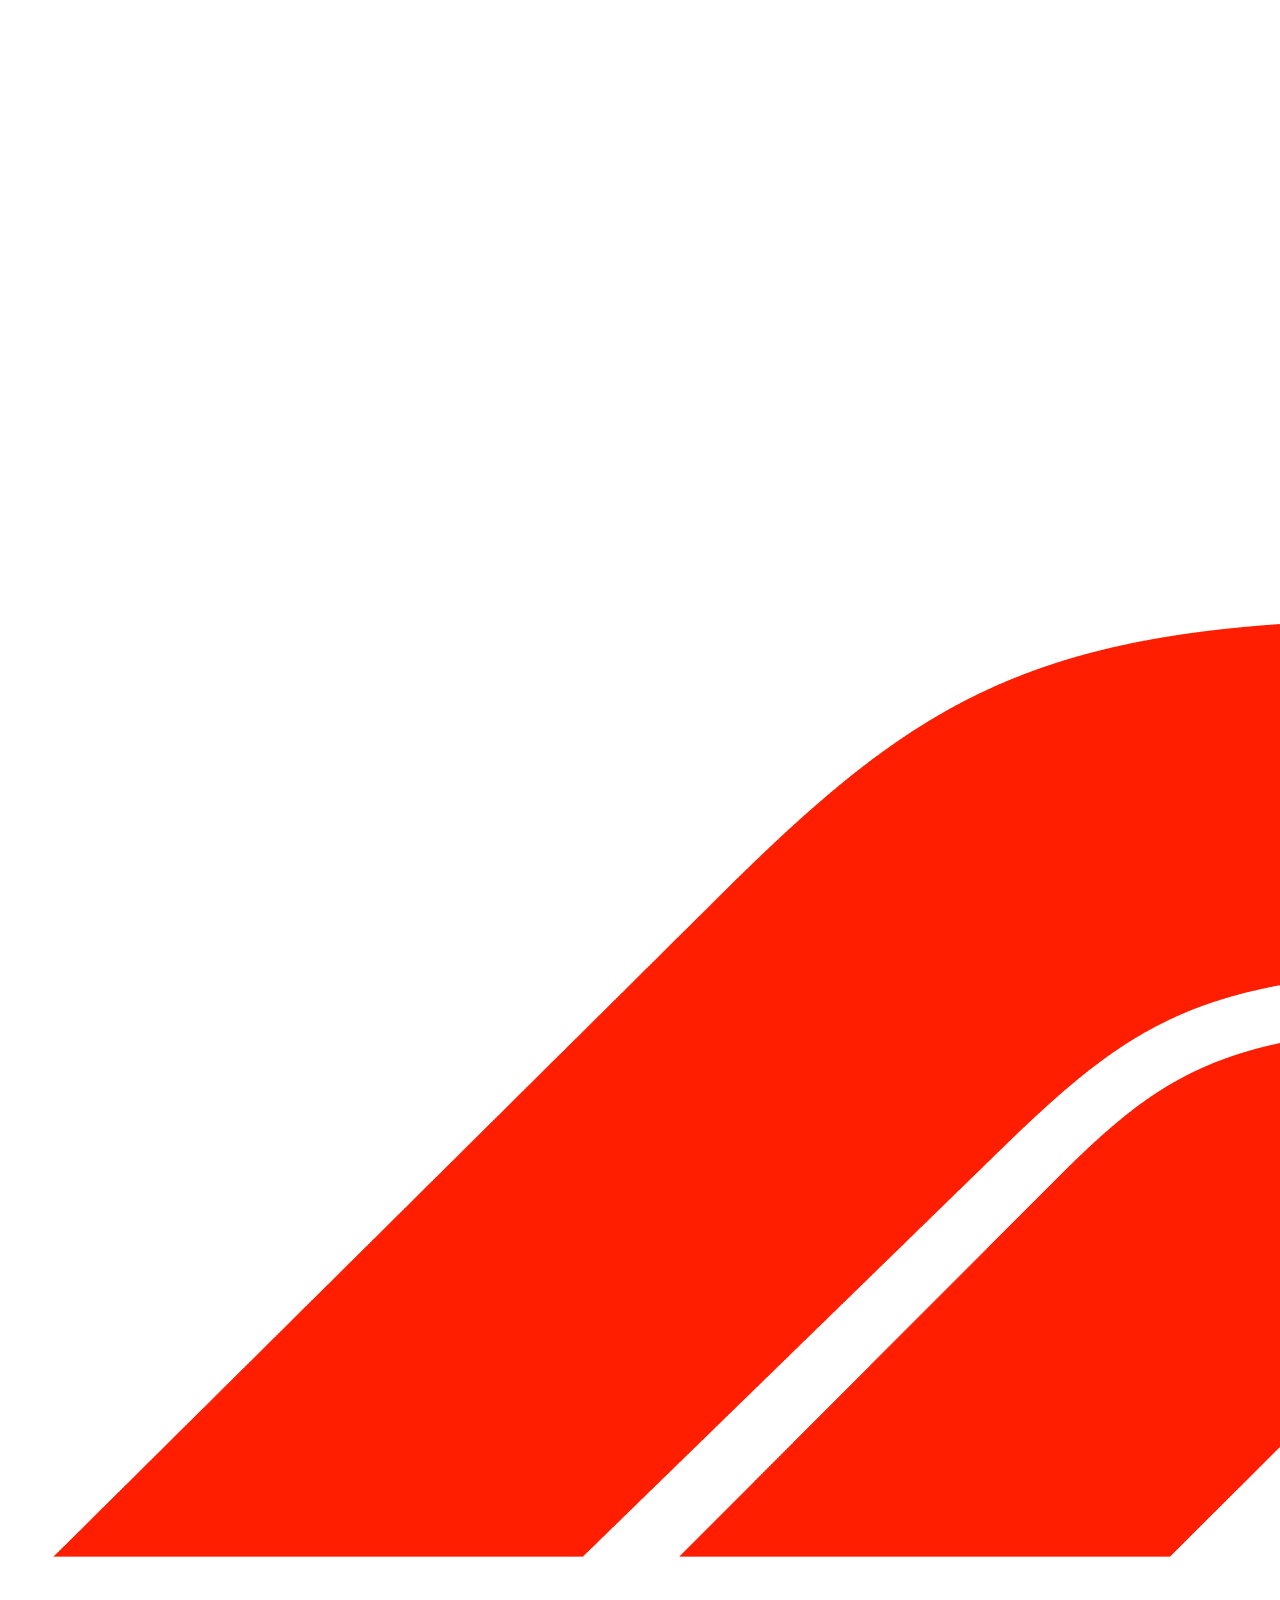
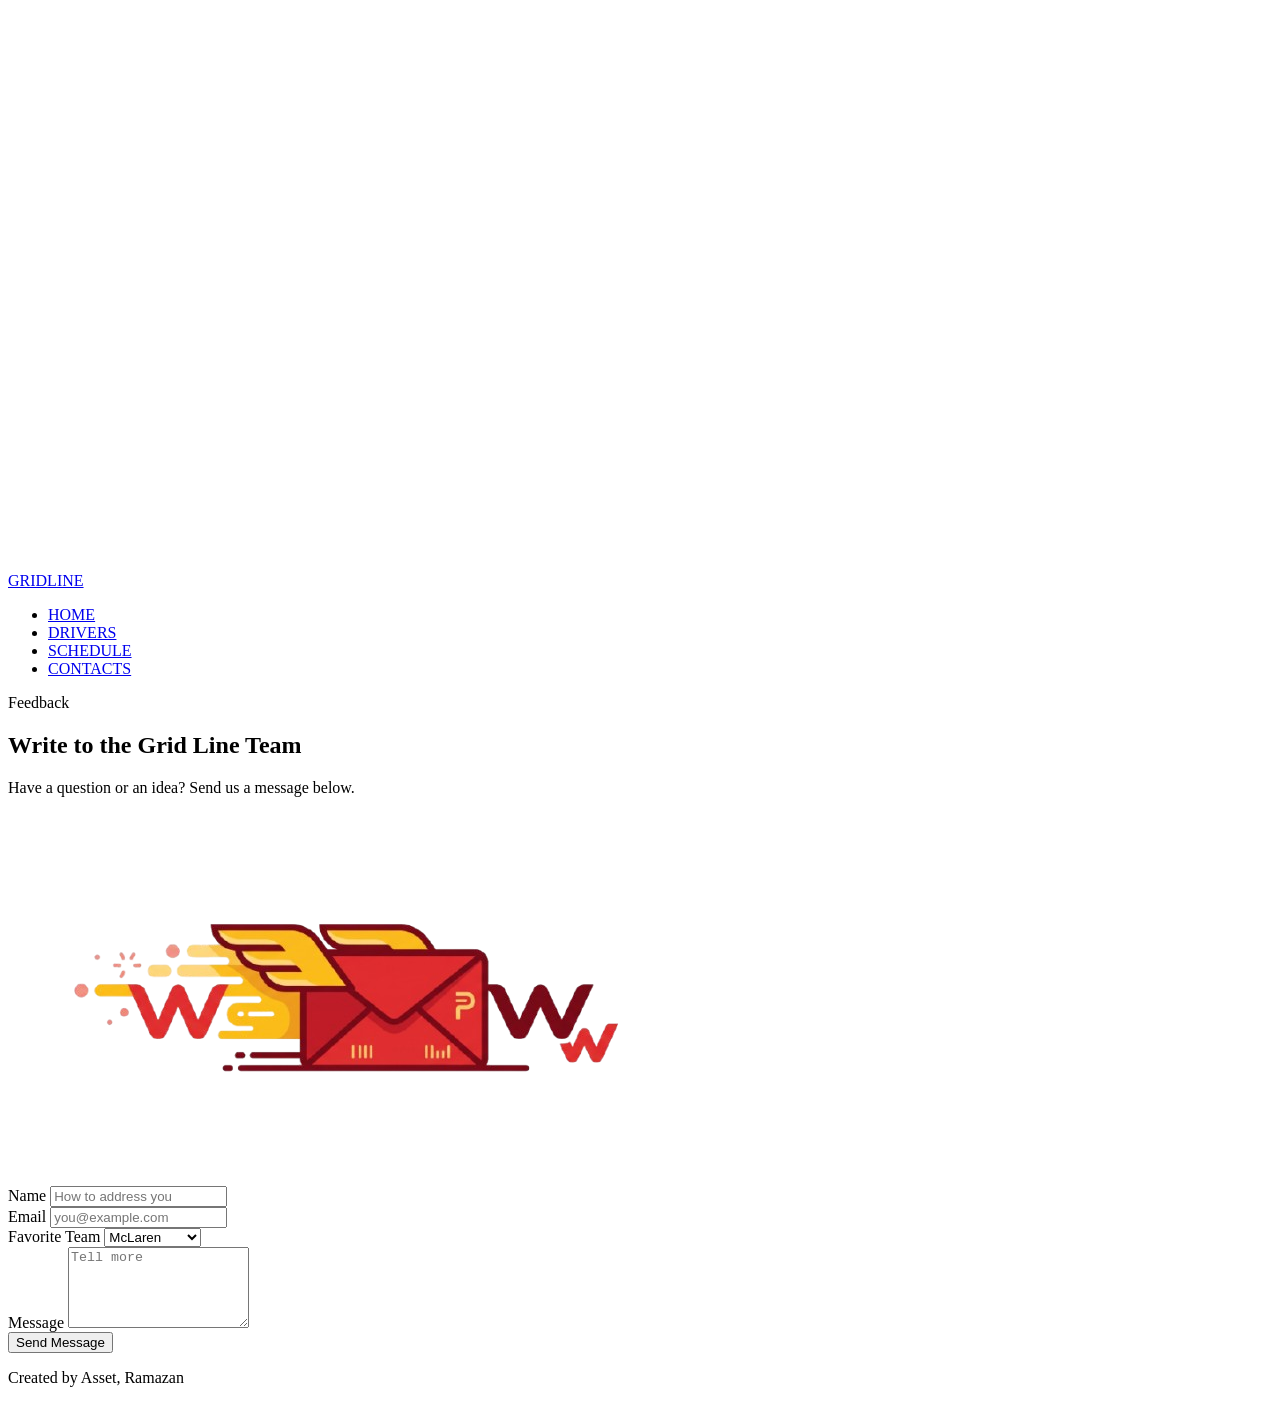
==== Contacts.html @ d6227133 "Assignment2" ====
<!DOCTYPE html>
<html lang="ru">
<head>
  <meta charset="UTF-8">
  <meta name="viewport" content="width=device-width, initial-scale=1.0">
  <title>Contacts</title>
  <link rel="stylesheet" href="style.css">
</head>
<body>

  <header id="main-header">
    <div class="header-inner">
      <a href="index.html" class="logo">
        <img src="Images/F1.png" alt="Grid Line Logo" class="logo-image">
        <span class="logo-text">GRID<span class="logo-accent">LINE</span></span>
      </a>

      <nav class="nav-menu" id="primaryNav">
        <ul>
          <li><a href="index.html">HOME</a></li>
          <li><a href="drivers.html">DRIVERS</a></li>
          <li><a href="schedule.html">SCHEDULE</a></li>
          <li><a href="contacts.html" class="active">CONTACTS</a></li>
        </ul>
      </nav>
    </div>
  </header>

  <main>
    <section class="page-intro">
      <div class="intro-text">
      <p class="hero-eyebrow">Feedback</p>
      <h1>Write to the Grid Line Team</h1>
      <p class="hero-sub">Have a question or an idea? Send us a message below.</p>
      </div>
      <img src="Images/post.png" class="poster-icon">
    </section>

    <section class="form-section">
      <form id="contact-form" action="#" method="post">

        <div class="form-row">
          <label for="name">Name</label>
          <input type="text" id="name" name="name" placeholder="How to address you" required>
        </div>

        <div class="form-row">
          <label for="email">Email</label>
          <input type="email" id="email" name="email" placeholder="you@example.com" required>
        </div>

        <div class="form-row">
          <label for="team">Favorite Team</label>
          <select id="team" name="team">
            <option value="mclaren">McLaren</option>
            <option value="ferrari">Ferrari</option>
            <option value="mercedes">Mercedes</option>
            <option value="redbull">Red Bull</option>
            <option value="astonmartin">Aston Martin</option>
            <option value="cadillac">Cadillac</option>
            <option value="other">Other</option>
          </select>
        </div>
        <div class="form-row">
          <label for="message">Message</label>
          <textarea id="message" name="message" rows="5" placeholder="Tell more" required></textarea>
        </div>

        <button type="submit" class="btn-primary">Send Message</button>
      </form>
    </section>
  </main>

  <footer>
    <p>Created by Asset, Ramazan</p>
  </footer>
</body>
</html>
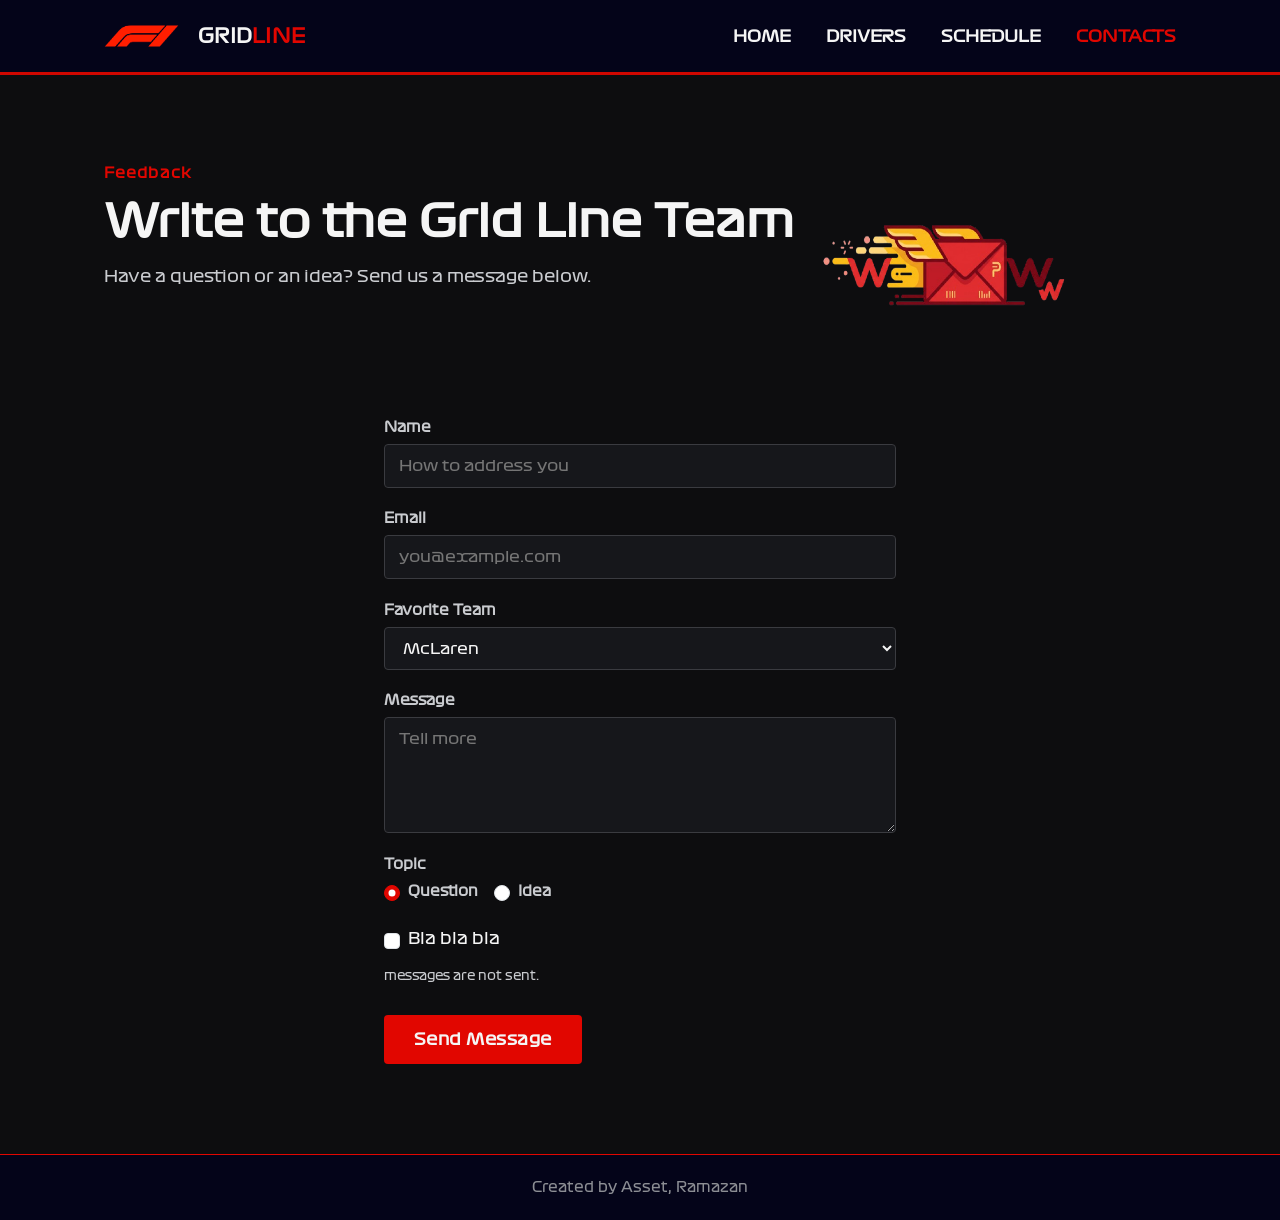
==== commit b5526f74: "Add responsive layout and Bootstrap components" ====
--- a/Contacts.html
+++ b/Contacts.html
@@ -1,57 +1,61 @@
 <!DOCTYPE html>
-<html lang="ru">
+<html lang="en">
 <head>
   <meta charset="UTF-8">
   <meta name="viewport" content="width=device-width, initial-scale=1.0">
   <title>Contacts</title>
-  <link rel="stylesheet" href="style.css">
+  <link rel="stylesheet" href="vendor/bootstrap.min.css">
+  <link rel="stylesheet" href="Style.css">
+  <script src="vendor/bootstrap.bundle.min.js" defer></script>
 </head>
 <body>
 
   <header id="main-header">
-    <div class="header-inner">
-      <a href="index.html" class="logo">
-        <img src="Images/F1.png" alt="Grid Line Logo" class="logo-image">
-        <span class="logo-text">GRID<span class="logo-accent">LINE</span></span>
-      </a>
-
-      <nav class="nav-menu" id="primaryNav">
-        <ul>
-          <li><a href="index.html">HOME</a></li>
-          <li><a href="drivers.html">DRIVERS</a></li>
-          <li><a href="schedule.html">SCHEDULE</a></li>
-          <li><a href="contacts.html" class="active">CONTACTS</a></li>
-        </ul>
-      </nav>
-    </div>
+    <nav class="navbar navbar-expand-lg navbar-dark p-0" aria-label="Main navigation">
+      <div class="header-inner container-fluid">
+        <a href="index.html" class="logo">
+          <img src="Images/F1.png" alt="Grid Line Logo" class="logo-image">
+          <span class="logo-text">GRID<span class="logo-accent">LINE</span></span>
+        </a>
+        <button class="navbar-toggler" type="button" data-bs-toggle="collapse" data-bs-target="#primaryNav" aria-controls="primaryNav" aria-expanded="false" aria-label="Toggle navigation"><span class="navbar-toggler-icon"></span></button>
+        <div class="nav-menu collapse navbar-collapse flex-grow-0" id="primaryNav">
+          <ul class="navbar-nav">
+          <li class="nav-item"><a href="index.html" class="nav-link">HOME</a></li>
+          <li class="nav-item"><a href="Drivers.html" class="nav-link">DRIVERS</a></li>
+          <li class="nav-item"><a href="Schedule.html" class="nav-link">SCHEDULE</a></li>
+          <li class="nav-item"><a href="Contacts.html" class="nav-link active" aria-current="page">CONTACTS</a></li>
+          </ul>
+        </div>
+      </div>
+    </nav>
   </header>
 
-  <main>
+  <main id="main-content">
     <section class="page-intro">
       <div class="intro-text">
       <p class="hero-eyebrow">Feedback</p>
       <h1>Write to the Grid Line Team</h1>
       <p class="hero-sub">Have a question or an idea? Send us a message below.</p>
       </div>
-      <img src="Images/post.png" class="poster-icon">
+      <img src="Images/post.png" alt="Envelope illustration" class="poster-icon">
     </section>
 
     <section class="form-section">
       <form id="contact-form" action="#" method="post">
 
         <div class="form-row">
-          <label for="name">Name</label>
-          <input type="text" id="name" name="name" placeholder="How to address you" required>
+          <label class="form-label" for="name">Name</label>
+          <input class="form-control" type="text" id="name" name="name" placeholder="How to address you" required>
         </div>
 
         <div class="form-row">
-          <label for="email">Email</label>
-          <input type="email" id="email" name="email" placeholder="you@example.com" required>
+          <label class="form-label" for="email">Email</label>
+          <input class="form-control" type="email" id="email" name="email" placeholder="you@example.com" required>
         </div>
 
         <div class="form-row">
-          <label for="team">Favorite Team</label>
-          <select id="team" name="team">
+          <label class="form-label" for="team">Favorite Team</label>
+          <select class="form-select" id="team" name="team">
             <option value="mclaren">McLaren</option>
             <option value="ferrari">Ferrari</option>
             <option value="mercedes">Mercedes</option>
@@ -62,11 +66,20 @@
           </select>
         </div>
         <div class="form-row">
-          <label for="message">Message</label>
-          <textarea id="message" name="message" rows="5" placeholder="Tell more" required></textarea>
+          <label class="form-label" for="message">Message</label>
+          <textarea class="form-control" id="message" name="message" rows="5" placeholder="Tell more" required></textarea>
         </div>
 
-        <button type="submit" class="btn-primary">Send Message</button>
+        <fieldset class="form-row">
+          <legend class="mb-2">Topic</legend>
+          <div class="d-flex flex-wrap gap-3">
+            <div class="form-check"><input class="form-check-input" type="radio" id="topic-question" name="topic" value="question" checked><label class="form-check-label" for="topic-question">Question</label></div>
+            <div class="form-check"><input class="form-check-input" type="radio" id="topic-idea" name="topic" value="idea"><label class="form-check-label" for="topic-idea">Idea</label></div>
+          </div>
+        </fieldset>
+        <div class="form-check mb-3"><input class="form-check-input" type="checkbox" id="reply" name="reply"><label class="form-check-label" for="reply">Bla bla bla</label></div>
+        <p class="form-note">messages are not sent.</p>
+        <button type="submit" class="btn btn-primary">Send Message</button>
       </form>
     </section>
   </main>
--- a/Style.css
+++ b/Style.css
@@ -0,0 +1,603 @@
+* {
+  margin: 0;
+  padding: 0;
+  box-sizing: border-box;
+}
+
+@font-face {
+    font-family: MyFont;
+    src: url("Fonts/F1_regular.ttf");
+}
+
+body {
+  font-family: MyFont, sans-serif;
+  background-color: #0D0D0F;
+  color: #F5F5F5;
+}
+
+.logo-image {
+  width: 75px;
+  height: 48px;
+  margin-right: 0.6rem;
+}
+
+a {
+  text-decoration: none;
+  color: inherit;
+}
+ul {
+  list-style: none;
+}
+
+#main-header {
+  position: sticky;
+  top: 0;
+  z-index: 10000000000;
+  background-color: #040419;
+  border-bottom: 3px solid #cf0700;
+}
+
+.header-inner {
+  max-width: 1200px;
+  margin: 0 auto;
+  padding: 0 5vw;
+  height: 72px;
+  display: flex;
+  align-items: center;
+  justify-content: space-between;
+}
+
+.logo {
+  display: flex;
+  align-items: center;
+  gap: 9px;
+}
+
+.logo-text {
+  font-weight: 900;
+  font-size: 19px;
+  letter-spacing: 0.03em;
+  color: #F5F5F5;
+}
+
+.logo-accent {
+  color: #E10600;
+}
+
+.nav-menu ul {
+  display: flex;
+  gap: 35px;
+}
+
+.nav-menu a {
+  font-weight: 600;
+  font-size: 16px;
+}
+
+.nav-menu a:hover {
+  color: #E10600;
+}
+
+.nav-menu a.active {
+  color: #E10600;
+}
+
+.hero {
+  max-width: 1750px;
+  margin: 0 auto;
+  min-height: 600px;
+  padding: 10vh 5vw 6vh;
+
+  display: flex;
+  align-items: center;
+
+  position: relative;
+  overflow: hidden;
+}
+
+.hero-video {
+  position: absolute;
+  top: 50%;
+  left: 50%;
+  width: 100%;
+  height: 100%;
+  transform: translate(-50%, -50%);
+  object-fit: cover;
+  object-position: center;
+  z-index: 1;
+}
+
+.hero-text {
+  flex: 1 1 480px;
+  position: relative;
+  z-index: 2;
+  opacity: 0;
+  transform: translateY(15px);
+  transition: opacity 1s ease, transform 1s ease;
+}
+
+.hero-text.visible {
+  opacity: 1;
+  transform: translateY(0);
+}
+
+.hero-image {
+  flex: 1 1 320px;
+  max-width: 420px;
+  width: 100%;
+  height: auto;
+}
+
+.hero-eyebrow {
+  color: #E10600;
+  font-weight: 600;
+  font-size: 14px;
+  letter-spacing: 0.08em;
+  margin-bottom: 0.8rem;
+}
+
+.hero h1 {
+  font-size: clamp(2rem, 5vw, 3.6rem);
+  font-weight: 900;
+  line-height: 1.1;
+  max-width: 14ch;
+}
+
+.hero-sub {
+  margin-top: 18px;
+  max-width: 42ch;
+  color: #C9CBCF;
+  font-size: 16px;
+}
+
+.btn-primary {
+  display: inline-block;
+  margin-top: 2rem;
+  background-color: #E10600;
+  color: #F5F5F5;
+  font-weight: 700;
+  font-size: 16px;
+  letter-spacing: 0.03em;
+  padding: 15px 30px;
+  border: none;
+  border-radius: 4px;
+  cursor: pointer;
+  transition: background-color 0.2s ease;
+}
+
+.btn-primary:hover,
+.btn-primary:focus-visible {
+  background-color: #B80500;
+}
+
+.page-intro {
+  display: flex;
+  max-width: 1200px;
+  margin: 0 auto;
+  padding: 10vh 5vw 4vh;
+}
+
+.page-intro h1 {
+  font-size: clamp(1.8rem, 4vw, 2.8rem);
+  font-weight: 900;
+  max-width: 20ch;
+}
+
+.inline-icon {
+  width: 150px;
+  height: 150px;
+  margin-top: 24px;
+}
+.driver-icon {
+  width: 300px;
+  height: 300px;
+  margin-left: 20px;
+  margin-top: -30px;
+
+}
+.poster-icon {
+  width: 300px;
+  height: 200px;
+}
+
+/*карточки*/
+.feature-grid {
+  max-width: 1200px;
+  margin: 0 auto;
+  padding: 4vh 5vw 6vh;
+  display: flex;
+  flex-wrap: wrap;
+  align-items: stretch;
+  gap: 24px;
+}
+
+.feature-card {
+  flex: 1 1 260px;
+  display: flex;
+  flex-direction: column;
+  background-color: #16171B;
+  border: 1px solid #26272C;
+  border-left: 3px solid #E10600;
+  border-radius: 6px;
+  padding: 1.6rem;
+  transition: transform 0.25s ease, box-shadow 0.25s ease;
+}
+
+.feature-card:hover {
+  transform: translateY(-8px);
+  box-shadow: 0 10px 24px rgba(225, 6, 0, 0.35);
+}
+
+.feature-img {
+  width: 100%;
+  height: 160px;
+  object-fit: contain;
+  margin-bottom: 1rem;
+}
+
+.feature-card h2 {
+  font-size: 1.1rem;
+  font-weight: 700;
+  margin-bottom: 0.6rem;
+}
+
+.feature-card p {
+  color: #C9CBCF;
+  font-size: 0.92rem;
+  margin-bottom: 1.2rem;
+}
+
+.card-btn {
+  margin-top: auto;
+  align-self: flex-start;
+  background-color: #E10600;
+  color: #F5F5F5;
+  font-weight: 700;
+  font-size: 0.85rem;
+  padding: 10px 20px;
+  border-radius: 4px;
+  transition: background-color 0.2s ease;
+}
+
+.card-btn:hover {
+  background-color: #B80500;
+}
+
+.about-section {
+  max-width: 1200px;
+  margin: 0 auto;
+  padding: 2vh 5vw 6vh;
+}
+
+.about-section h2 {
+  font-size: 1.4rem;
+  margin-bottom: 1.2rem;
+}
+
+.about-grid {
+  display: grid;
+  grid-template-columns: repeat(2, 1fr);
+  gap: 24px;
+}
+
+.about-card {
+  background-color: #16171B;
+  border: 1px solid #26272C;
+  border-left: 3px solid #E10600;
+  border-radius: 6px;
+  padding: 1.6rem;
+}
+
+.about-card h3 {
+  margin-bottom: 0.6rem;
+}
+
+.about-card p {
+  color: #C9CBCF;
+  font-size: 0.92rem;
+}
+/*Списки*/
+.list-section {
+  max-width: 1200px;
+  margin: 0 auto;
+  padding: 2vh 5vw 8vh;
+}
+
+.list-section h2 {
+  font-size: 1.4rem;
+  font-weight: 700;
+  margin-bottom: 1rem;
+}
+
+.list-plain {
+  color: #C9CBCF;
+  padding-left: 1.3rem;
+  max-width: 60ch;
+}
+
+.list-plain li {
+  margin-bottom: 0.6rem;
+  padding-left: 0.3rem;
+}
+
+ul.list-plain li::marker {
+  color: #E10600;
+}
+
+/*Водители*/
+.gallery {
+  max-width: 1200px;
+  margin: 0 auto;
+  padding: 0 5vw 6vh;
+  display: grid;
+  grid-template-columns: repeat(4, 1fr);
+  grid-auto-rows: 260px;
+  gap: 16px;
+}
+
+.gallery-item {
+  position: relative;
+  overflow: hidden;
+  border-radius: 8px;
+  background-color: #16171B;
+  border: 1px solid #26272C;
+}
+
+.gallery-item img {
+  width: 100%;
+  height: 100%;
+  object-fit: cover;
+  transition: transform 0.4s ease;
+}
+
+.gallery-item:hover img {
+  transform: scale(1.08);
+}
+
+.gallery-item figcaption {
+  position: absolute;
+  inset: 0;
+  display: flex;
+  flex-direction: column;
+  align-items: center;
+  justify-content: center;
+  text-align: center;
+  background: rgba(225, 6, 0, 0.8);
+  opacity: 0;
+  transition: opacity 0.3s ease;
+}
+
+.gallery-item:hover figcaption {
+  opacity: 1;
+}
+
+.gallery-item figcaption h3 {
+  font-size: 1.1rem;
+  font-weight: 700;
+}
+
+.gallery-item figcaption p {
+  font-size: 0.85rem;
+  margin-top: 0.3rem;
+}
+
+/*Календарь*/
+.table-section {
+  max-width: 1200px;
+  margin: 0 auto;
+  padding: 2vh 5vw 6vh;
+  overflow-x: auto;
+}
+
+table {
+  width: 100%;
+  border-collapse: collapse;
+  min-width: 640px;
+}
+
+thead th {
+  text-align: left;
+  font-size: 0.8rem;
+  letter-spacing: 0.05em;
+  color: #C9CBCF;
+  padding: 0.9rem 1rem;
+  border-bottom: 2px solid #E10600;
+}
+
+table td {
+  padding: 0.85rem 1rem;
+  border-bottom: 1px solid #26272C;
+  font-size: 0.92rem;
+}
+
+table tbody tr:hover {
+  background-color: #16171B;
+}
+
+table td:first-child {
+  color: #E10600;
+  font-weight: 700;
+  width: 3rem;
+}
+
+/*контакты*/
+.form-section {
+  max-width: 640px;
+  margin: 0 auto;
+  padding: 2vh 5vw 10vh;
+}
+
+.form-row {
+  margin-bottom: 1.4rem;
+  display: flex;
+  flex-direction: column;
+  gap: 0.5rem;
+}
+
+.form-row label,
+.form-row legend {
+  font-size: 0.85rem;
+  font-weight: 600;
+  color: #C9CBCF;
+}
+
+.form-row input[type="text"],
+.form-row input[type="email"],
+.form-row select,
+.form-row textarea {
+  background-color: #16171B;
+  border: 1px solid #3A3B40;
+  border-radius: 4px;
+  padding: 0.75rem 0.9rem;
+  color: #F5F5F5;
+  font-family: inherit;
+  font-size: 0.95rem;
+}
+
+.form-row input[type="text"]:focus,
+.form-row input[type="email"]:focus,
+.form-row select:focus,
+.form-row textarea:focus {
+  outline: none;
+  border-color: #E10600;
+}
+
+.layout {
+  display: grid;
+  grid-template-columns: 280px 1fr;
+  grid-template-rows: auto 1fr auto;
+  grid-template-areas:
+    "header  header"
+    "sidebar main"
+    "footer  footer";
+  min-height: 100vh;
+}
+
+.layout #main-header { grid-area: header; position: static; }
+.layout .sidebar     { grid-area: sidebar; }
+.layout main         { grid-area: main; min-width: 0; }
+.layout footer       { grid-area: footer; }
+
+.sidebar {
+  background-color: #11131a;
+  border-right: 1px solid #14161f;
+  padding: 2rem 1.5rem;
+}
+
+.sidebar h2 {
+  font-size: 1.1rem;
+  margin-bottom: 1rem;
+}
+
+footer {
+  border-top: 1px solid #E10600;
+  padding: 1.5rem 5vw;
+  text-align: center;
+  background-color: #040419;
+  color: #8C8E94;
+  font-size: 0.85rem;
+}
+
+body { font-size: 16px; font-weight: 400; line-height: normal; }
+h1, h2, h3, h4, h5, h6, p, ul, ol, figure { margin: 0; padding: 0; }
+h1, h2, h3, h4, h5, h6 { font-weight: bold; line-height: normal; color: inherit; }
+h1 { font-size: 2em; }
+h2 { font-size: 1.5em; }
+h3 { font-size: 1.17em; }
+img, video { vertical-align: baseline; }
+a:hover { color: inherit; }
+button, input, select, textarea { font-family: inherit; line-height: normal; }
+.btn { font-family: inherit; }
+.btn-primary, .card-btn { line-height: normal; }
+.card-btn { border: 0; }
+.navbar { --bs-navbar-color: #f5f5f5; --bs-navbar-hover-color: #e10600; --bs-navbar-active-color: #e10600; }
+.navbar-expand-lg .navbar-nav .nav-link { padding: 0; line-height: normal; }
+.form-control, .form-select, .form-label { line-height: normal; }
+.form-label { margin-bottom: 0; }
+.form-select { appearance: auto; background-image: none; }
+.form-control::placeholder { color: #757575; opacity: 1; }
+.form-control:focus, .form-select:focus { box-shadow: none; }
+
+.header-inner { width: 100%; }
+.navbar .nav-menu ul { padding: 0; margin: 0; }
+.navbar-toggler { border-color: #8c8e94; }
+.navbar-toggler:focus-visible, a:focus-visible, button:focus-visible, .gallery-item:focus-visible { outline: 2px solid #f5f5f5; outline-offset: 4px; }
+.btn-primary { --bs-btn-bg: #e10600; --bs-btn-border-color: #e10600; --bs-btn-hover-bg: #b80500; --bs-btn-hover-border-color: #b80500; }
+.btn-primary:hover, .card-btn:hover { color: #f5f5f5; }
+
+.about-grid.row { display: flex; gap: 0; --bs-gutter-x: 24px; --bs-gutter-y: 24px; margin: -24px -12px 0; }
+.about-grid.row > div { margin-top: 24px; }
+.about-grid .about-card { height: 100%; }
+
+.feature-grid { display: grid; grid-template-columns: repeat(3, minmax(0, 1fr)); }
+.feature-card { min-width: 0; }
+.gallery-item:focus figcaption { opacity: 1; }
+.gallery-item:focus img { transform: scale(1.08); }
+.media-link { margin-top: .75rem; font-size: .75rem; }
+.media-link a { text-decoration: underline; }
+.form-note { color: #c9cbcf; font-size: .75rem; }
+#form-status { color: #c9cbcf; font-size: .85rem; }
+.form-check-input:checked { background-color: #e10600; border-color: #e10600; }
+.form-row fieldset, .form-row legend { float: none; width: auto; }
+
+.driver-carousel .card-group > .card { flex: 0 0 auto; }
+.driver-carousel .carousel-card { background: #16171b; color: #f5f5f5; border: 1px solid #26272c; border-left: 3px solid #e10600; border-radius: 6px; }
+.driver-carousel .carousel-driver-image { width: 100%; height: 230px; object-fit: contain; }
+.driver-carousel .card-title { font-size: 1.1rem; font-weight: 700; }
+.driver-carousel .card-text { font-size: .85rem; color: #c9cbcf; }
+.driver-carousel .carousel-indicators { position: static; }
+.driver-carousel .carousel-indicators button { background-color: #f5f5f5; }
+.driver-carousel .btn-group { display: inline-flex; }
+
+@media (min-width: 768px) and (max-width: 991.9px) {
+  .hero h1 { font-size: 2.8rem; }
+  .page-intro h1 { font-size: 2.3rem; }
+  .hero-sub { font-size: 15px; }
+  .feature-card p, .about-card p { font-size: .88rem; }
+}
+@media (max-width: 991.9px) {
+  .header-inner { height: auto; min-height: 72px; flex-wrap: wrap; }
+  .nav-menu { flex-basis: 100%; }
+  .nav-menu ul { gap: 20px; padding: 20px 0 !important; }
+  .feature-grid { grid-template-columns: repeat(2, minmax(0, 1fr)); }
+  .gallery { grid-template-columns: repeat(2, minmax(0, 1fr)); }
+  .layout { display: block; }
+  .layout .sidebar { border-right: 0; }
+  .page-intro { align-items: center; }
+  .intro-text { min-width: 0; }
+  .driver-icon { width: 200px; height: 200px; margin-top: 0; }
+  .poster-icon { width: 210px; height: 140px; }
+}
+@media (max-width: 767.9px) {
+  .feature-grid { grid-template-columns: minmax(0, 1fr); }
+  .hero h1 { font-size: 2rem; }
+  .hero-sub { font-size: 14px; }
+  .page-intro { flex-direction: column; align-items: flex-start; gap: 24px; }
+  .page-intro h1 { font-size: 1.8rem; }
+  .feature-card p, .about-card p { font-size: .85rem; }
+  .driver-icon { margin: 0; }
+  .inline-icon { margin-top: 0; }
+  .gallery { grid-template-columns: minmax(0, 1fr); }
+  .hero { min-height: 600px; }
+  .hero .btn-primary { max-width: 100%; white-space: normal; }
+}
+@media (hover: none) {
+  .gallery-item figcaption { inset: auto 0 0; opacity: 1; min-height: 72px; background: rgba(13,13,15,.88); }
+  .gallery-item figcaption h3 { font-size: .9rem; }
+}
+@media (prefers-reduced-motion: reduce) {
+  .carousel-item, .gallery-item img, .gallery-item figcaption, .feature-card { transition: none; }
+}
+
+@media (min-width: 768px) and (max-width: 991.98px) {
+  .media-queries-page .page-intro h1 { font-size: 2.3rem; }
+  .media-queries-page .hero-sub { font-size: 15px; }
+  .media-queries-page .feature-card p { font-size: .88rem; }
+}
+@media (max-width: 767.98px) {
+  .media-queries-page .page-intro h1 { font-size: 1.8rem; }
+  .media-queries-page .hero-sub { font-size: 14px; }
+  .media-queries-page .feature-card p { font-size: .85rem; }
+  .media-queries-page .logo-image { width: 50px; height: 32px; }
+  .media-queries-page .logo-text { font-size: 16px; }
+}
